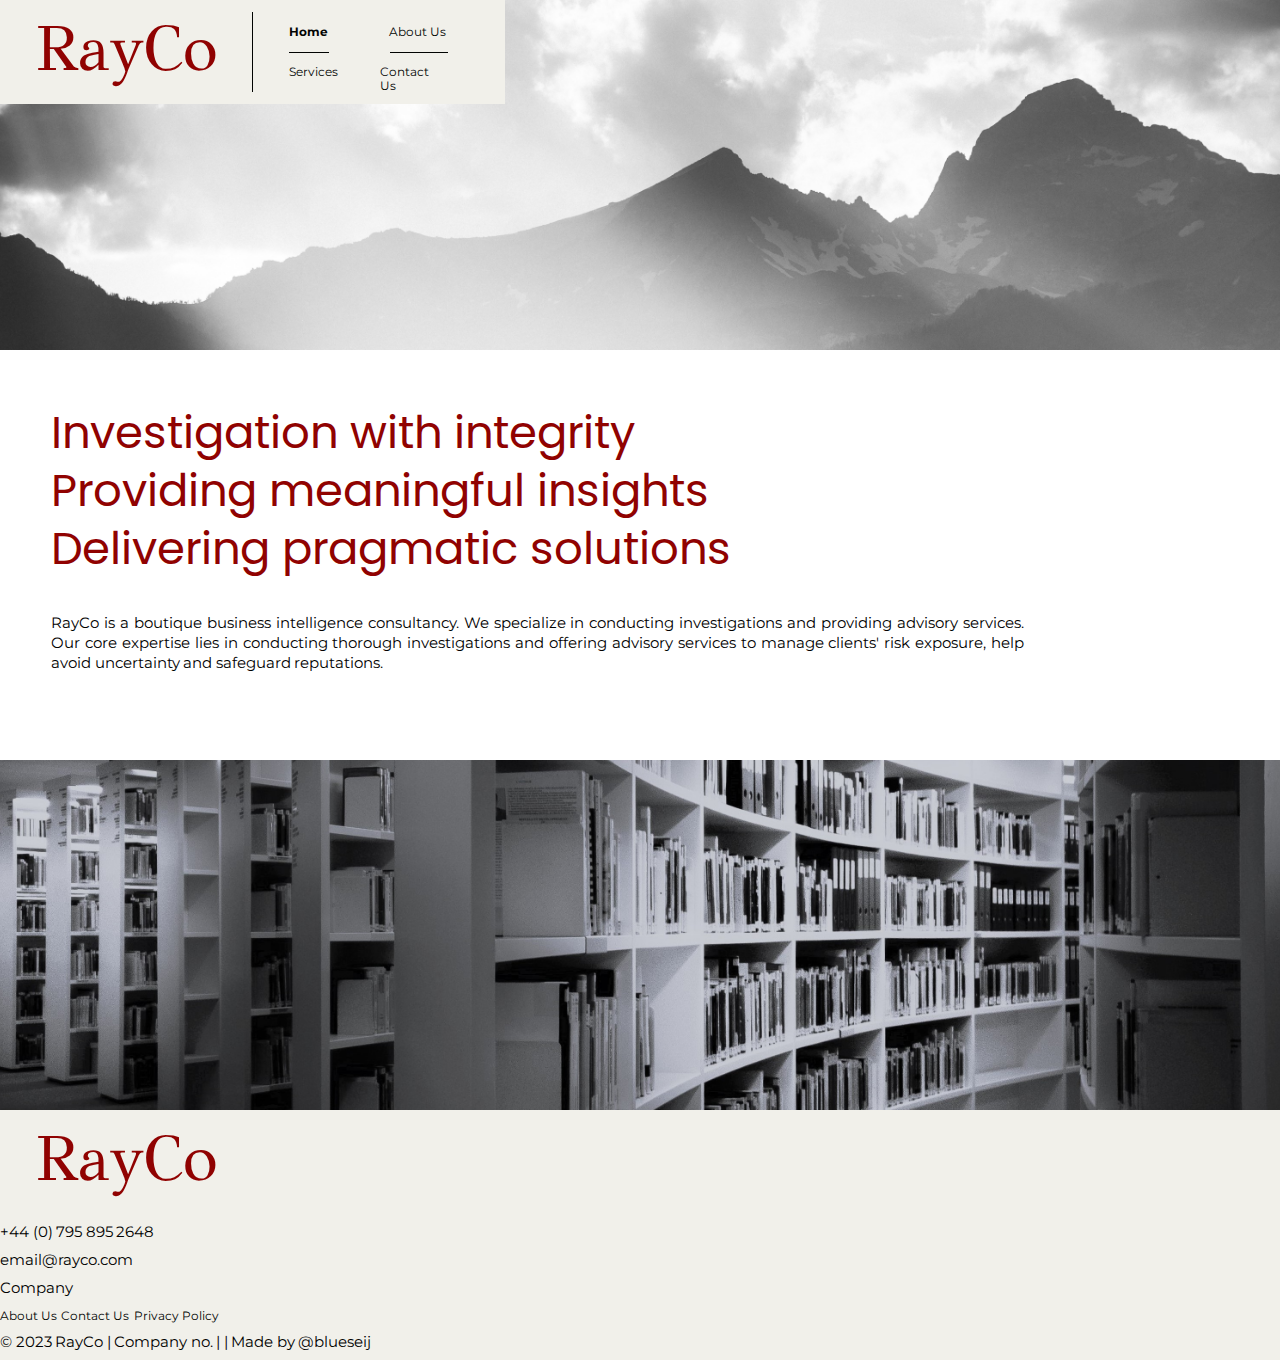
==== index.html @ 9a7dda65 "Add files via upload" ====
<!DOCTYPE html>
<html lang="en">
	<head>
	    	<meta charset="utf-8">
	    	<meta name="viewport" content="width=device-width, initial-scale=1">
	    	<meta name="description" content="">
	    	<meta name="theme-color" content="#F1F0EA">

			<title>RayCo</title>
			
			<!-- external CSS link -->
			<link rel="stylesheet" href="css/normalize.css">
			<link rel="stylesheet" href="css/style.css">

			<link rel="preconnect" href="https://fonts.googleapis.com">
			<link rel="preconnect" href="https://fonts.gstatic.com" crossorigin>
			<link href="https://fonts.googleapis.com/css2?family=GFS+Didot&family=Montserrat:wght@400;600&family=Poppins:wght@400;500;600;700&display=swap" rel="stylesheet">
			<script type="text/javascript">
				function toggleMenu() {
	  				var menu = document.getElementById("menu");
	  				menu.classList.toggle("show-menu");
	  				var navBar = document.getElementById("navBar")
	  				navBar.classList.toggle("show-navBar")
	  				var lineLength = document.getElementById("lineLength")
	  				lineLength.classList.toggle("increaseLength")
				}
			</script>
	</head>

	<body>
		<div class="container">
		<!-- START HERE --> 
			<div id="navBar" class="navigation">
				<h1>RayCo</h1>
				<button onclick="toggleMenu()">
					<div id="lineLength" class="l"></div>
				</button>
				<div id="menu" class="hide-menu">
					<div class="menu-row">
						<a href="./index.html" class="home selected">Home</a>
						<a href="./about.html" class="about">About Us</a>
					</div>
					<div class="menu-row">
						<div class="hll"></div>
						<div class="hlr"></div>
					</div>
					<div class="menu-row">
						<a href="./services.html" class="services">Services</a>
						<a href="./contact.html" class="contact">Contact Us</a>
					</div>
				</div>
			</div>

			<img src="images/sunrays-mountains.jpg">

			<div class="text-box-home">
				<div class="headlines">
					<h2>Investigation with integrity</h2>
					<h2>Providing meaningful insights</h2>
					<h2>Delivering pragmatic solutions</h2>
				</div>
				<div class="text-in-box-home">
					<p>RayCo is a boutique business intelligence consultancy. We specialize in conducting investigations and providing advisory services. Our core expertise lies in conducting thorough investigations and offering  advisory services to manage clients' risk exposure, help  avoid uncertainty and safeguard reputations.<br></p>
					<p>&nbsp;&nbsp;<br></p>
				</div>
			</div>
			
			<img src="images/library.jpg">

		<!-- END HERE --> 
		</div><!-- #container --> 

		<div class="footer">
			<div class="footer-content">
				<div class="logo-contact">
					<h1 class="f-logo">RayCo</h1>
					<p class="f-l-contact">+44 (0) 795 895 2648</p>
					<p class="f-l-contact">email@rayco.com</p>
				</div>
				<div class="company">
					<p class="footer-title">Company</p>
					<a href="./about.html" class="f-about">About Us</a>
					<a href="./contact.html" class="f-contact">Contact Us</a>
					<a href="./privacy.html" class="f-privacy">Privacy Policy</a>
				</div>
			</div>
			<div class="website-copyright">
				<p class="wc-center">© 2023 RayCo | Company no.  |  | Made by @blueseij</p>
			</div>
		</div>

	</body>
</html>



<!--
font-family: 'GFS Didot', serif;
font-family: 'Montserrat', sans-serif;
font-family: 'Poppins', sans-serif; 
-->
---- css/style.css ----
body {
	background-color: #F1F0EA;
	background-position: center;
	background-attachment: fixed;
	-webkit-background-size: cover; 
	-moz-background-size: cover;
	-o-background-size: cover;
	background-size: cover;
	max-width: 100%;
	margin-top: 0px;
}

#container {
	position: relative;
	max-width: 1800px;
	margin: auto;
	top: 0px;
}

#menu {
	position: absolute;
	top: 0px;
}

#navBar {
	position: fixed;
	top: 0px;
}

#lineLength {}

h1 {
	font-family: 'GFS Didot', serif;
	font-size: 64px;
	font-weight: normal;
	width: 182px;
	height: 80px;
	position: relative;
	margin: 12px 36px 12px 36px;
	color: #900201;
	display: inline-block;
}

h2 {
	font-family: 'Poppins', sans-serif;
	font-size: 45px;
	font-weight: normal;
	margin-top: 6px;
	margin-bottom: 6px;
	color: #900201
}

p {
	font-family: "Montserrat", sans-serif;
	font-size: 15px;
	font-weight: normal;
	line-height: 20px;
	hyphens: auto;
	hyphenate-limit-chars: 9; 
	text-align: justify; 
	word-spacing: -0.5px;
	margin: 8px 0px 8px 0px;
}

a {
	font-family: "Montserrat", sans-serif;
	color: #020402;
	font-size: 12px;
	text-decoration: none;
}

img {
	min-height: 350px;
	max-height: 500px;
	max-width: 100%;
	object-fit: cover;
	display: block;
	margin: auto;
}

button {
	text-decoration: none;
	color: none;
	color: #000;
	background-color: rgba(1, 1, 1, 0);
	border: none;
	padding: 0px;
}

/*
*div classes
*/

.navigation {
	background-color: #F1F0EA;
	width: 505px;
	height: 104px;
	position: fixed;
	top: 0px;
}

.l {
	background-color: #020402;
	width: 1px;
	height: 80px;
	margin: 12px 0px 12px 0px;
	position: absolute;
	top: 0px;
	left: 252px;
}

.home {
	color: #020402;
	width: 38px;
	height: 15px;
	margin-top: 25px;
	position: absolute;
	left: 289px;
}

.hll {
	background-color: #020402;
	height: 0.5px;
	width: 40px;
	top: 52px;
	position: absolute;
	left: 289px;
}

.services {
	color: #020402;
	width: 50px;
	height: 15px;
	margin-top: 65px;
	position: absolute;
	left: 289px;
}

.about {
	color: #020402;
	width: 59px;
	height: 15px;
	margin-top: 25px;
	position: absolute;
	left: 389px;
}

.hlr {
	background-color: #020402;
	height: 0.5px;
	width: 58px;
	top: 52px;
	position: absolute;
	left: 390px;
}

.contact {
	color: #020402;
	width: 67px;
	height: 15px;
	margin-top: 65px;
	position: absolute;
	left: 380px;
}

.selected {
	font-weight: bold;
}

.selected.contact {
	width: 69px;
	left: 378px;
}

.headlines {
	padding-top: 4%;
	margin-bottom: 3%;
	padding-left: 4%;
	padding-right: 4%;
}

.text-box-home {
	background-color: #ffffff;
	min-height: 400px;
	max-width: 100%;
}

.text-in-box-home {
	padding-left: 4%;
	padding-bottom: 4%;
	padding-right: 20%;
}

.headlines-about {
	padding-top: 4%;
	margin-bottom: 3%;
	padding-left: 6%;
	padding-right: 4%;
}

.text-box-about {
	background-color: #ffffff;
	min-height: 400px;
	max-width: 76%;
	float: right;
	margin-top: 12.5%;
	margin-bottom: 20%;
}

.text-in-box-about {
	width: 40%;
	padding-left: 6%;
	padding-bottom: 5%;
	padding-right: 0%;
	display: inline-grid;
}

.background {
	max-width: 100%;
	max-height: 100vh;
	overflow: hidden;
	position: fixed;
	z-index: -1;
}

.background-image {
	max-height: 100%;
	min-height: 100vh;
	max-width: 200%;
	width: 100%;
}


/*
* 1200px
*/

@media (max-width: 1200px) {

	.text-box-about {
		background-color: #ffffff;
		min-height: 400px;
		max-width: 76%;
		float: right;
		margin-top: 150px;
		margin-bottom: 20%;		
		padding-bottom: 5%;
	}

	.text-in-box-about {
		width: 70%;
		padding-left: 7%;
		padding-right: 7%;
		padding-bottom: 0px;
	}

	.background {
		max-width: 100%;
		max-height: 100vh;
		position: fixed;
		z-index: -1;
	}

	.background-image {
		min-height: 100vh;
		max-height: 100vh;
		width: auto;
		object-fit: cover;
		margin: 0px;
		float: left;
	}

}

/*
* 950px
*/

@media (max-width: 950px) {

	.text-in-box-home {
		padding-left: 4%;
		padding-bottom: 4%;
		padding-right: 13%;
	}

	.background {
		max-width: 100%;
		max-height: 100vh;
		position: fixed;
		z-index: -1;
	}

	.background-image {
		max-height: 100%;
		width: auto;
		min-width: 100%;
		object-fit: cover;
		margin: 0px;
		float: left;
	}

}


/*
* 670px
*/

@media (max-width: 670px) {

	#menu {
		position: relative;
		top: 0px;
	}

	.hide-menu {
		display: none;
	}
	
	.show-menu {
		width: 100%;
		height: 104px;
		position: relative;
		display: block;
		top: 0px;
		left: 0px;
	}

	.navigation {
		width: 100vw;
		height: 100px;
		position: fixed;
		top: 0px;
	}

	.show-navBar {
		height: 168px;
	}	

	h1 {
		font-size: 50px;
		width: 100%;
		height: 65px;
		margin: 12.5px 0px -10px 0px;
		text-align:center;
	}

	h2 {
		font-size: 40px;
	}

	a {
		color: #020402;
		font-size: 12px;
		text-decoration: none;
	}

	button {
		width: 100%;
		height: 10px;
		color: none;
	}

	.l {
		width: 90px;
		height: 1px;
		top: revert;
		left: revert;
		margin: auto;
		position: relative;
	}

	.increaseLength {
		width: 80%;
	}

	.menu-row {
		width: 100%;
		min-height: 1px;
		display: inline-flex;
		justify-content: space-between;
	}

	.home {
		display: inline-flex;
		left: 0px;
		width: 32px;
		height: 15px;
		position: relative;
		margin-top: 7px;
		margin-left: 11%;
	}

	.about {
		display: inline-flex;
		left: 0px;
		top: 0px;
		width: 59px;
		height: 15px;
		position: relative;
		float: right;
		margin-top: 7px;
		margin-right: 11%;
		justify-content: space-around;
	}

	.hll {
		display: inline-flex;
		left: 0px;
		top: 0px;
		height: 0.5px;
		width: 70px;
		position: relative;
		margin: 0px;
		margin-top: 11px;
		margin-left: 10%;
	}

	.hlr {
		display: inline-flex;
		left: 0px;
		top: 0px;
		padding: 0px;
		height: 0.5px;
		width: 70px;
		position: relative;
		float: right;
		margin: 0px;
		margin-top: 11px;
		margin-right: 10%;
	}

	.services {
		display: inline-flex;
		left: 0px;
		width: 53px;
		height: 15px;
		position: relative;
		margin-top: 11px;
		margin-left: 11%;
	}

	.contact {
		display: inline-grid;
		left: 0px;
		top: 0px;
		width: 68px;
		height: 15px;
		position: relative;
		float: right;
		margin-top: 11px;
		margin-right: 11%;
	}

	.selected {
		font-weight: bold;
	}

	.selected.contact {
		width: 69px;
		left: 0px;
	}

	.text-in-box-home {
		padding-left: 4%;
		padding-bottom: 4%;
		padding-right: 7%;
	}

	.text-box-about {
		background-color: #ffffff;
		min-height: 400px;
		max-width: 100%;
		margin-top: 450px;
		margin-bottom: 20%;
	}

	.text-in-box-about {
		width: 86%;
		padding-left: 7%;
		padding-bottom: 0px;
		padding-right: 7%;
	}

	.background {
		max-width: 100%;
		max-height: 100vh;
		position: fixed;
		z-index: -1;
	}

	.background-image {
		min-height: 500px;
		max-height: 600px;
		object-fit: cover;
		margin: 0px;
		float: left;
	}

}

/*
* 490px*/

@media (max-width: 670px) and (max-height: 400px) {

	.text-box-about {
		background-color: #ffffff;
		min-height: 400px;
		max-width: 100%;
		margin-top: 250px;
		margin-bottom: 20%;
	}

	.text-in-box-about {
		width: 86%;
		padding-left: 7%;
		padding-bottom: 0px;
		padding-right: 7%;
	}

	.background {
		max-width: 100%;
		max-height: 100vh;
		position: fixed;
		z-index: -1;
	}

	.background-image {
		min-height: 500px;
		max-height: 600px;
		object-fit: cover;
		margin: 0px;
		float: left;
	}

}
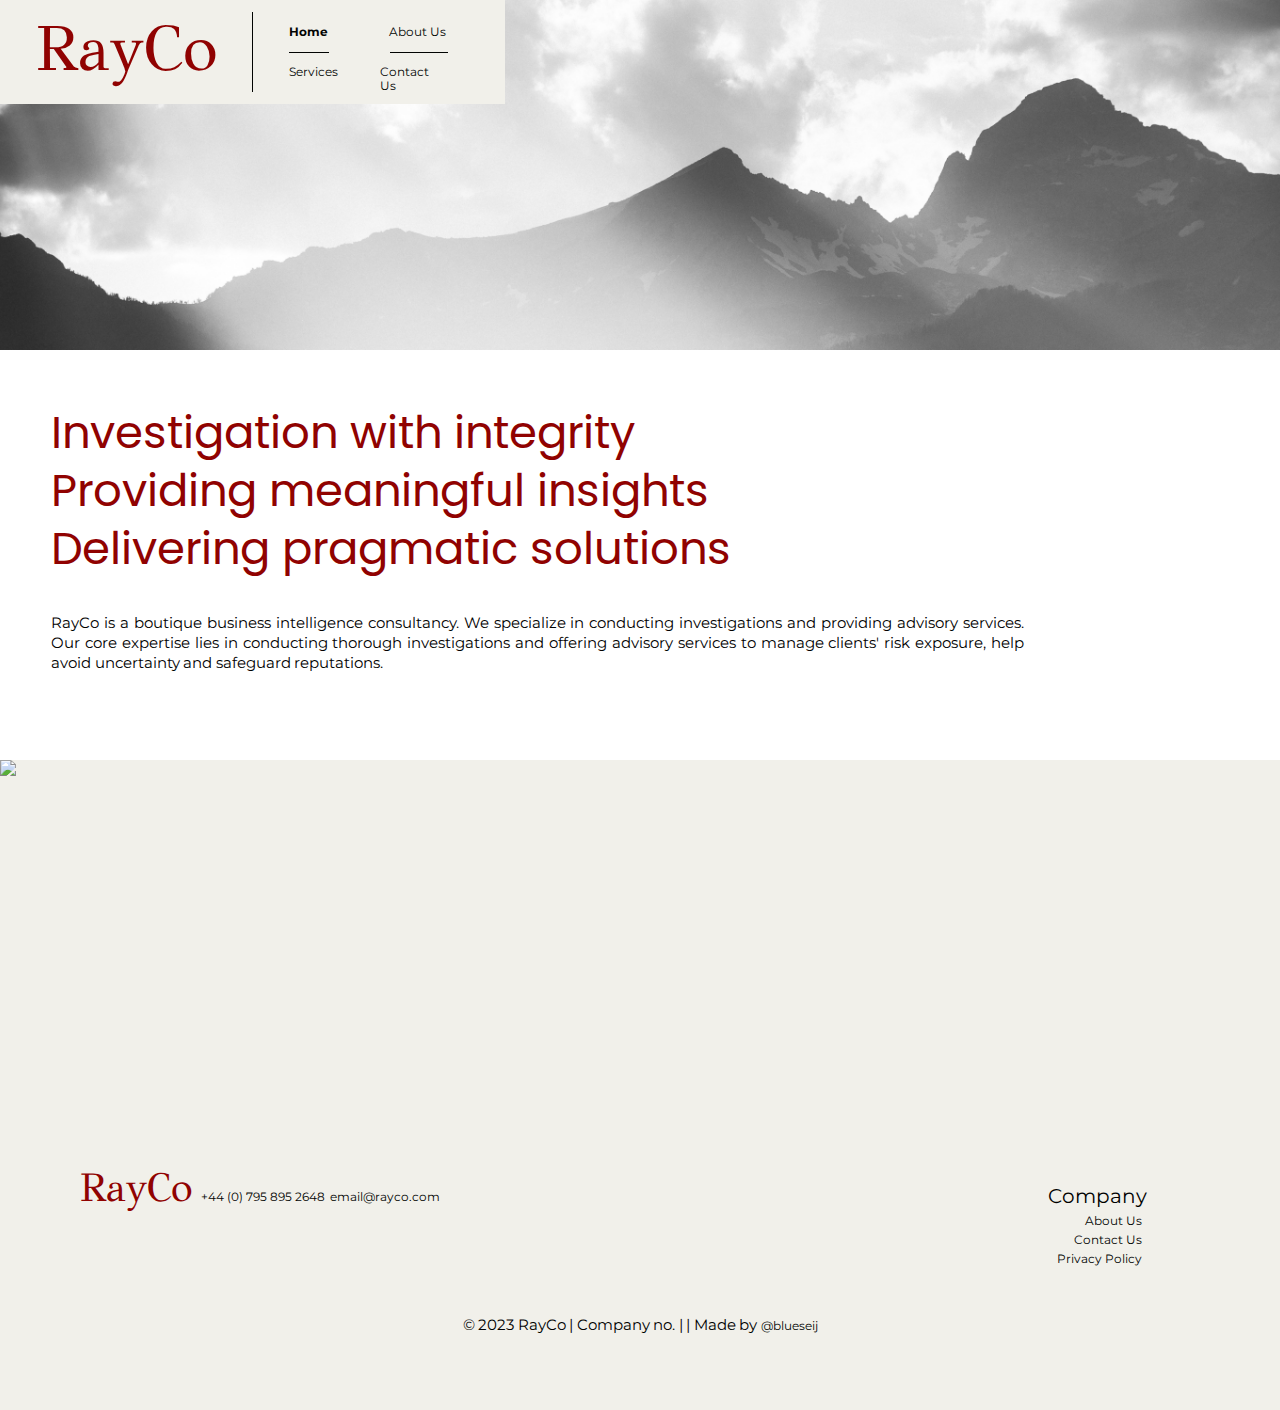
==== commit 05c4226b: "Add files via upload" ====
--- a/index.html
+++ b/index.html
@@ -65,7 +65,7 @@
 				</div>
 			</div>
 			
-			<img src="images/library.jpg">
+			<img src="images/files.jpg">
 
 		<!-- END HERE --> 
 		</div><!-- #container --> 
@@ -74,8 +74,8 @@
 			<div class="footer-content">
 				<div class="logo-contact">
 					<h1 class="f-logo">RayCo</h1>
-					<p class="f-l-contact">+44 (0) 795 895 2648</p>
-					<p class="f-l-contact">email@rayco.com</p>
+					<a class="f-l-contact normalize-a" href="tel:+447958952648">+44 (0) 795 895 2648</a>
+					<a class="f-l-contact" href="mailto:email@rayco.com?subject=Getting in Contact Through Your Website&body=">email@rayco.com</a>
 				</div>
 				<div class="company">
 					<p class="footer-title">Company</p>
@@ -85,7 +85,9 @@
 				</div>
 			</div>
 			<div class="website-copyright">
-				<p class="wc-center">© 2023 RayCo | Company no.  |  | Made by @blueseij</p>
+				<p class="wc-center">© 2023 RayCo | Company no.  |  | Made by 
+					<a href="https://www.instagram.com/blueseiji/" class="normalize-a">@blueseij</a>
+				</p>
 			</div>
 		</div>
 
--- a/css/style.css
+++ b/css/style.css
@@ -10,13 +10,8 @@
 	background-size: cover;
 	max-width: 100%;
 	margin-top: 0px;
-}
-
-#container {
-	position: relative;
-	max-width: 1800px;
-	margin: auto;
-	top: 0px;
+	display: flex;
+	flex-direction: column;
 }
 
 #menu {
@@ -27,6 +22,7 @@
 #navBar {
 	position: fixed;
 	top: 0px;
+	z-index: 1;
 }
 
 #lineLength {}
@@ -93,6 +89,22 @@
 *div classes
 */
 
+.display-none {
+	display: none;
+}
+
+.container {
+	position: relative;
+	max-width: 1800px;
+	margin: auto;
+	top: 0px;
+	flex: 1 0 auto;
+}
+
+.vh-margin-bottom {
+	margin-bottom: 30vh;
+}
+
 .navigation {
 	background-color: #F1F0EA;
 	width: 505px;
@@ -184,7 +196,13 @@
 .text-box-home {
 	background-color: #ffffff;
 	min-height: 400px;
-	max-width: 100%;
+	max-width: 1800px;
+	margin: auto;
+}
+
+.text-box-inside {
+	max-width: 1800px;
+	margin: auto;
 }
 
 .text-in-box-home {
@@ -206,7 +224,6 @@
 	max-width: 76%;
 	float: right;
 	margin-top: 12.5%;
-	margin-bottom: 20%;
 }
 
 .text-in-box-about {
@@ -217,6 +234,101 @@
 	display: inline-grid;
 }
 
+.bottom-image {
+	width: 100%;
+	height: 200px;
+	margin-bottom: -10px;
+}
+
+.contact-us-box {
+	background-color: #ffffff;
+	width: 80%;
+	margin: auto;
+	margin-top: 12.5%;
+}
+
+.contact-form {
+	width: 90%;
+	margin: auto;
+	padding-top: 20px;
+	padding-bottom: 60px;
+}
+
+.footer {
+	background-color: #F1F0EA;
+	width: 100%;
+	height: 300px;
+}
+
+.footer-content {
+	max-width: 1800px;
+	margin: auto;
+	padding-top: 40px;
+	padding-left: 50px;
+	padding-right: 50px;
+	display: flex;
+	justify-content: space-between;
+}
+
+.logo-contact {
+	margin-left: 30px;
+	margin-top: 15px;
+}
+
+.f-logo {
+	font-size: 40px;
+	width: 117px;
+	height: 50px;
+	margin: 0px;
+}
+
+.company {
+	margin-top: 28px;
+	float: right;
+	margin-right: 7%;
+	text-align: right;
+}
+
+.footer-title {
+	font-size: 20px;
+	display: block;
+	margin-right: 0px;
+	text-align: right;
+}
+
+.f-about {
+	font-size: 12px;
+	display: block;
+	margin-top: 5px;
+	margin-right: 5px;
+}
+
+.f-contact {
+	font-size: 12px;
+	display: block;
+	margin-top: 5px;
+	margin-right: 5px;
+}
+
+.f-privacy {
+	font-size: 12px;
+	display: block;
+	margin-top: 5px;
+	margin-right: 5px;
+}
+
+.website-copyright {
+	max-width: 1200px;
+	margin: auto;
+}
+
+.wc-center {
+	text-align: center;
+	margin-top: 50px;
+	margin-left: 20px;
+	margin-right: 20px;
+}
+
 .background {
 	max-width: 100%;
 	max-height: 100vh;
@@ -244,13 +356,12 @@
 		min-height: 400px;
 		max-width: 76%;
 		float: right;
-		margin-top: 150px;
-		margin-bottom: 20%;		
+		margin-top: 150px;		
 		padding-bottom: 5%;
 	}
 
 	.text-in-box-about {
-		width: 70%;
+		width: 80%;
 		padding-left: 7%;
 		padding-right: 7%;
 		padding-bottom: 0px;
@@ -311,9 +422,17 @@
 
 @media (max-width: 670px) {
 
+	.container {
+		margin-bottom: 0px;
+	}
+
 	#menu {
 		position: relative;
 		top: 0px;
+	}
+
+	.display-show {
+		display: revert;
 	}
 
 	.hide-menu {
@@ -475,7 +594,7 @@
 		min-height: 400px;
 		max-width: 100%;
 		margin-top: 450px;
-		margin-bottom: 20%;
+		margin-bottom: 0px;
 	}
 
 	.text-in-box-about {
@@ -483,6 +602,73 @@
 		padding-left: 7%;
 		padding-bottom: 0px;
 		padding-right: 7%;
+	}
+
+	.footer {
+		background-color: #F1F0EA;
+		width: 100%;
+		height: 450px;
+	}
+
+	.footer-content {
+		max-width: 1800px;
+		height: 250px;
+		margin: auto;
+		padding-top: 60px;
+		display: block;
+	}
+
+	.logo-contact {
+		width: 80%;
+		margin: auto;
+		text-align: center;
+	}
+
+	.f-l-contact {
+		text-align: center;
+	}
+
+	.f-logo {
+		font-size: 40px;
+		width: 117px;
+		height: 50px;
+		margin: 0px;
+	}
+
+	.company {
+		position: relative;
+		display: block;
+		width: 100%;
+		margin-top: 28px;
+		margin-right: 0px;
+		text-align: center;
+	}
+
+	.footer-title {
+		display: block;
+		margin-right: 0px;
+		text-align: center;
+	}
+
+	.f-contact {
+		display: block;
+		margin-top: 5px;
+	}
+
+	.f-about {
+		display: block;
+		margin-top: 5px;
+	}
+
+	.f-privacy {
+		display: block;
+		margin-top: 5px;
+	}
+
+	.website-copyright {
+		position: relative;
+		max-width: 1200px;
+		margin: auto;
 	}
 
 	.background {
@@ -512,7 +698,6 @@
 		min-height: 400px;
 		max-width: 100%;
 		margin-top: 250px;
-		margin-bottom: 20%;
 	}
 
 	.text-in-box-about {
@@ -537,4 +722,4 @@
 		float: left;
 	}
 
-}+}
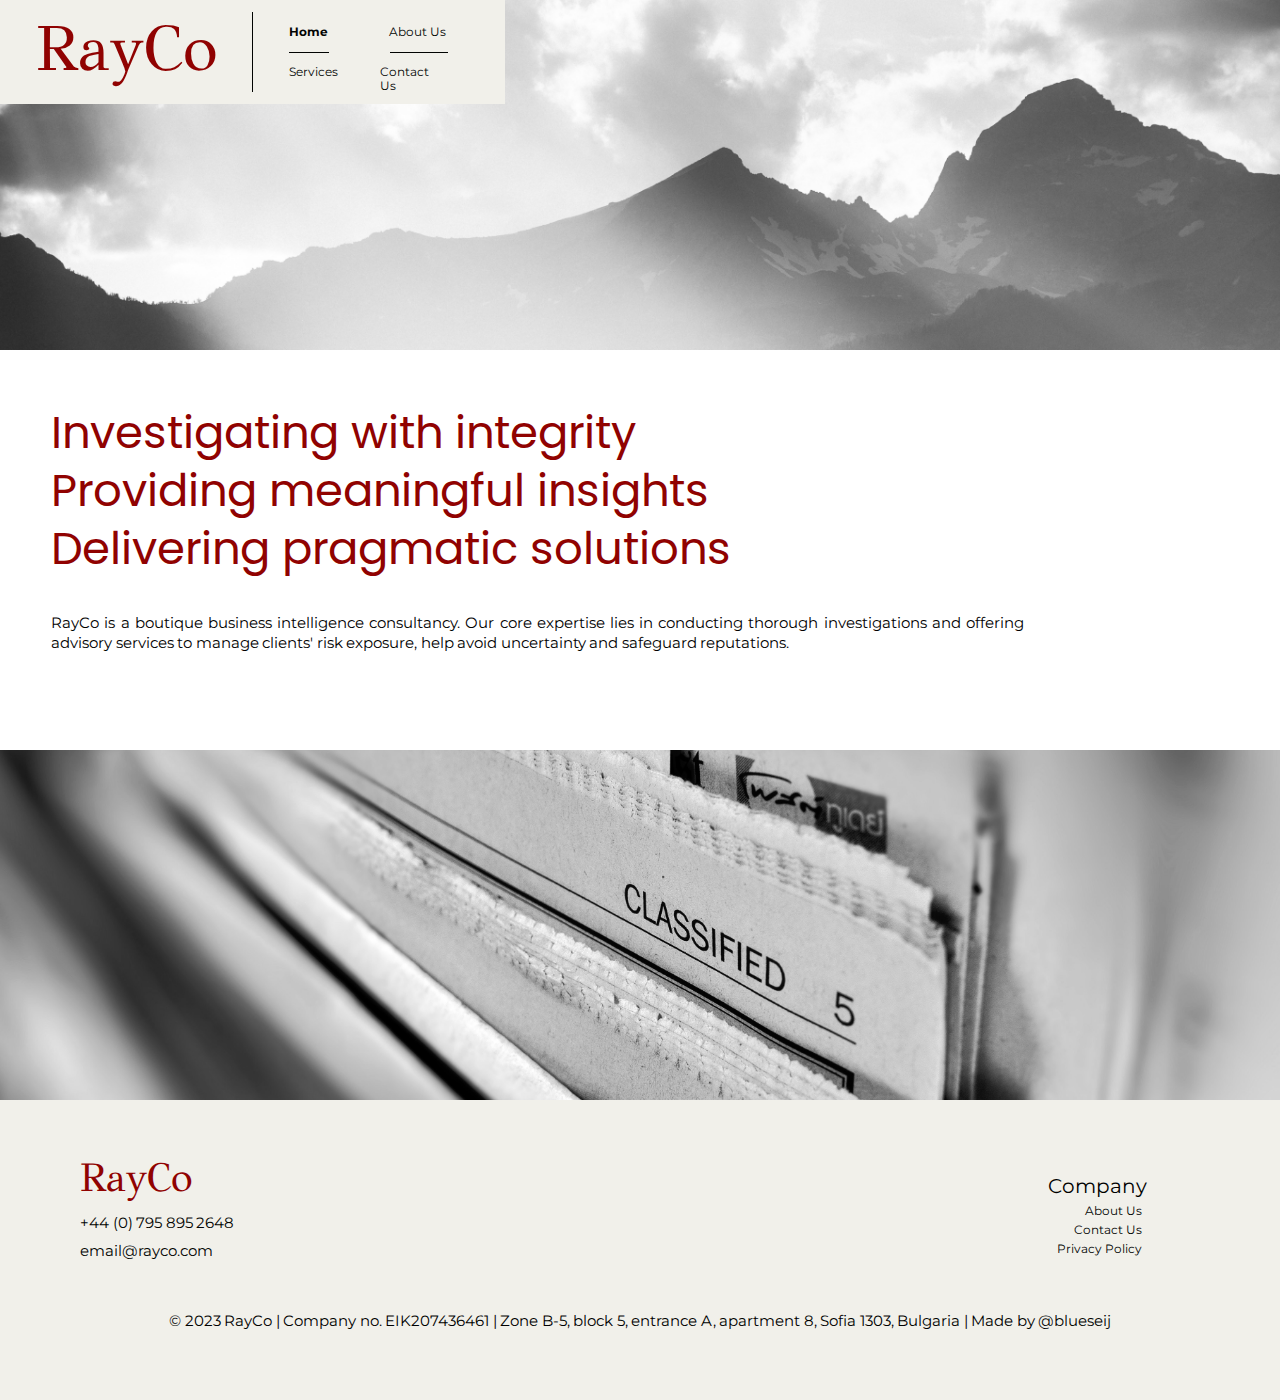
==== commit 96b403e7: "Add files via upload" ====
--- a/index.html
+++ b/index.html
@@ -23,6 +23,8 @@
 	  				navBar.classList.toggle("show-navBar")
 	  				var lineLength = document.getElementById("lineLength")
 	  				lineLength.classList.toggle("increaseLength")
+	  				var lineLengthBelow = document.getElementById("lineLengthBelow")
+	  				lineLengthBelow.classList.toggle("show-line")
 				}
 			</script>
 	</head>
@@ -34,6 +36,7 @@
 				<h1>RayCo</h1>
 				<button onclick="toggleMenu()">
 					<div id="lineLength" class="l"></div>
+					<div id="lineLengthBelow" class="l below"></div>
 				</button>
 				<div id="menu" class="hide-menu">
 					<div class="menu-row">
@@ -55,12 +58,12 @@
 
 			<div class="text-box-home">
 				<div class="headlines">
-					<h2>Investigation with integrity</h2>
+					<h2>Investigating with integrity</h2>
 					<h2>Providing meaningful insights</h2>
 					<h2>Delivering pragmatic solutions</h2>
 				</div>
 				<div class="text-in-box-home">
-					<p>RayCo is a boutique business intelligence consultancy. We specialize in conducting investigations and providing advisory services. Our core expertise lies in conducting thorough investigations and offering  advisory services to manage clients' risk exposure, help  avoid uncertainty and safeguard reputations.<br></p>
+					<p>RayCo is a boutique business intelligence consultancy.  Our core expertise lies in conducting thorough investigations and offering advisory services to manage clients' risk exposure, help avoid uncertainty and safeguard reputations.<br></p>
 					<p>&nbsp;&nbsp;<br></p>
 				</div>
 			</div>
@@ -85,7 +88,7 @@
 				</div>
 			</div>
 			<div class="website-copyright">
-				<p class="wc-center">© 2023 RayCo | Company no.  |  | Made by 
+				<p class="wc-center">© 2023 RayCo | Company no. EIK207436461 | Zone B-5, block 5, entrance A, apartment 8, Sofia 1303, Bulgaria | Made by 
 					<a href="https://www.instagram.com/blueseiji/" class="normalize-a">@blueseij</a>
 				</p>
 			</div>
--- a/css/style.css
+++ b/css/style.css
@@ -85,6 +85,18 @@
 	padding: 0px;
 }
 
+.normalize-a {
+	font-family: "Montserrat", sans-serif;
+	font-size: 15px;
+	font-weight: normal;
+	line-height: 20px;
+	hyphens: auto;
+	hyphenate-limit-chars: 9; 
+	text-align: justify; 
+	word-spacing: -0.5px;
+	margin: 8px 0px 8px 0px;
+}
+
 /*
 *div classes
 */
@@ -242,16 +254,66 @@
 
 .contact-us-box {
 	background-color: #ffffff;
-	width: 80%;
+	max-width: 1000px;
+	min-height: 500px;
 	margin: auto;
 	margin-top: 12.5%;
 }
 
-.contact-form {
+.form-display {
+	display: inline-flex;
+	justify-content: space-between;
+	padding-top: 20px;
+	padding-bottom: 60px;
 	width: 90%;
 	margin: auto;
-	padding-top: 20px;
-	padding-bottom: 60px;
+}
+
+.div-background {
+	background-color: #F1F0EA;
+	max-width: 100%;
+}
+
+.input-box {
+	font-family: "Montserrat", sans-serif;
+	font-size: 15px;
+	font-weight: normal;
+	border-style: solid;
+	border-radius: 0px;
+	border: 0px;
+	background-color: #F1F0EA;
+	outline: none;
+	resize: none;
+}
+
+.input-box[type="text" i] {
+	font-family: "Montserrat", sans-serif;
+	font-size: 15px;
+	font-weight: normal;
+	line-height: 17px;
+	hyphens: auto;
+	hyphenate-limit-chars: 9; 
+	text-align: justify; 
+	word-spacing: -0.5px;
+}
+
+.data-field {
+	height: 30px;
+	width: 250px;
+}
+
+.message-field {
+	width: 90%;
+	height: 400px;
+}
+
+.send-button {
+	text-decoration: none;
+	color: #ffffff;
+	font-family: "Montserrat", sans-serif;
+	background-color: #900201;
+	border: none;
+	padding: 10px 13px 10px 13px;
 }
 
 .footer {
@@ -282,6 +344,16 @@
 	margin: 0px;
 }
 
+.f-l-contact {
+	font-family: "Montserrat", sans-serif;
+	font-size: 15px;
+	font-weight: normal;
+	line-height: 20px;
+	hyphens: auto; 
+	word-spacing: -0.5px;
+	display: block;
+}
+
 .company {
 	margin-top: 28px;
 	float: right;
@@ -722,4 +794,4 @@
 		float: left;
 	}
 
-}
+}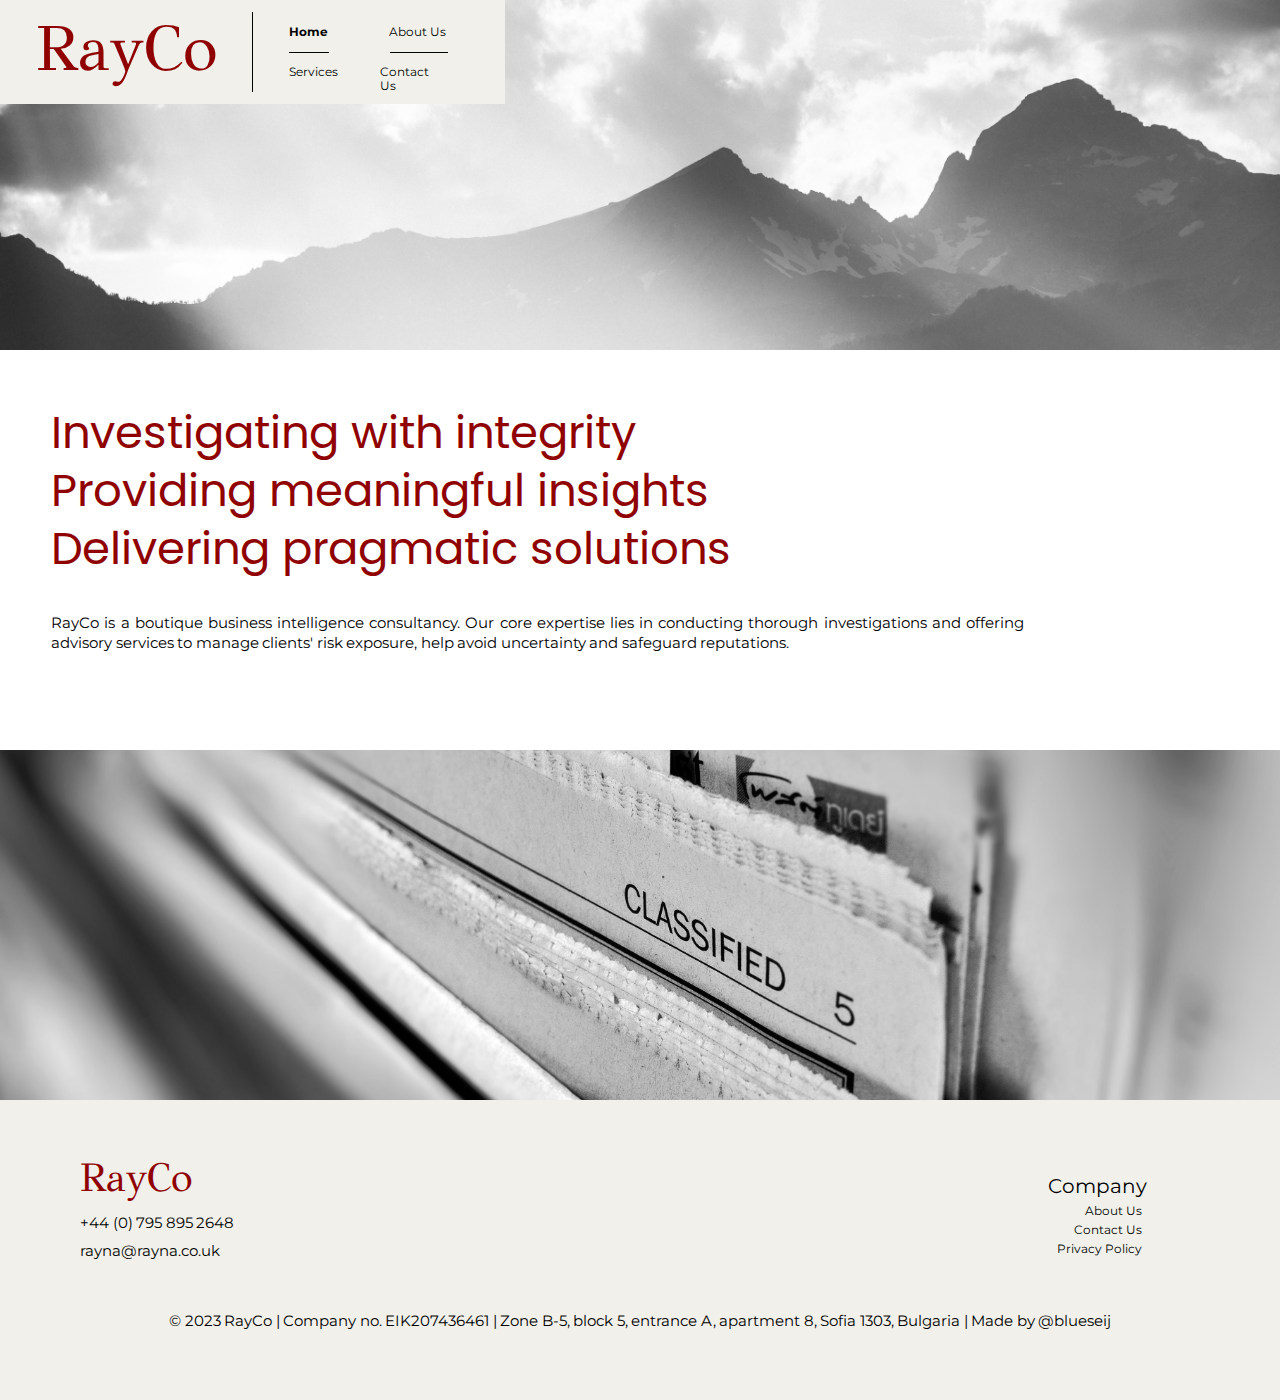
==== commit e40d3a79: "Add files via upload" ====
--- a/index.html
+++ b/index.html
@@ -25,6 +25,8 @@
 	  				lineLength.classList.toggle("increaseLength")
 	  				var lineLengthBelow = document.getElementById("lineLengthBelow")
 	  				lineLengthBelow.classList.toggle("show-line")
+	  				var lineLengthBelow2 = document.getElementById("lineLengthBelow2")
+	  				lineLengthBelow2.classList.toggle("show-line")
 				}
 			</script>
 	</head>
@@ -37,6 +39,7 @@
 				<button onclick="toggleMenu()">
 					<div id="lineLength" class="l"></div>
 					<div id="lineLengthBelow" class="l below"></div>
+					<div id="lineLengthBelow2" class="l below2"></div>
 				</button>
 				<div id="menu" class="hide-menu">
 					<div class="menu-row">
@@ -78,7 +81,7 @@
 				<div class="logo-contact">
 					<h1 class="f-logo">RayCo</h1>
 					<a class="f-l-contact normalize-a" href="tel:+447958952648">+44 (0) 795 895 2648</a>
-					<a class="f-l-contact" href="mailto:email@rayco.com?subject=Getting in Contact Through Your Website&body=">email@rayco.com</a>
+					<a class="f-l-contact" href="mailto:rayna@rayna.co.uk?subject=Getting in Contact Through Your Website&body=">rayna@rayna.co.uk</a>
 				</div>
 				<div class="company">
 					<p class="footer-title">Company</p>
--- a/css/style.css
+++ b/css/style.css
@@ -564,6 +564,16 @@
 		position: relative;
 	}
 
+	.show-line {
+		display: none;
+	}
+
+	.below {
+		top: 5px;
+		height: 0.5px;
+		width: 70px;
+	}
+
 	.increaseLength {
 		width: 80%;
 	}
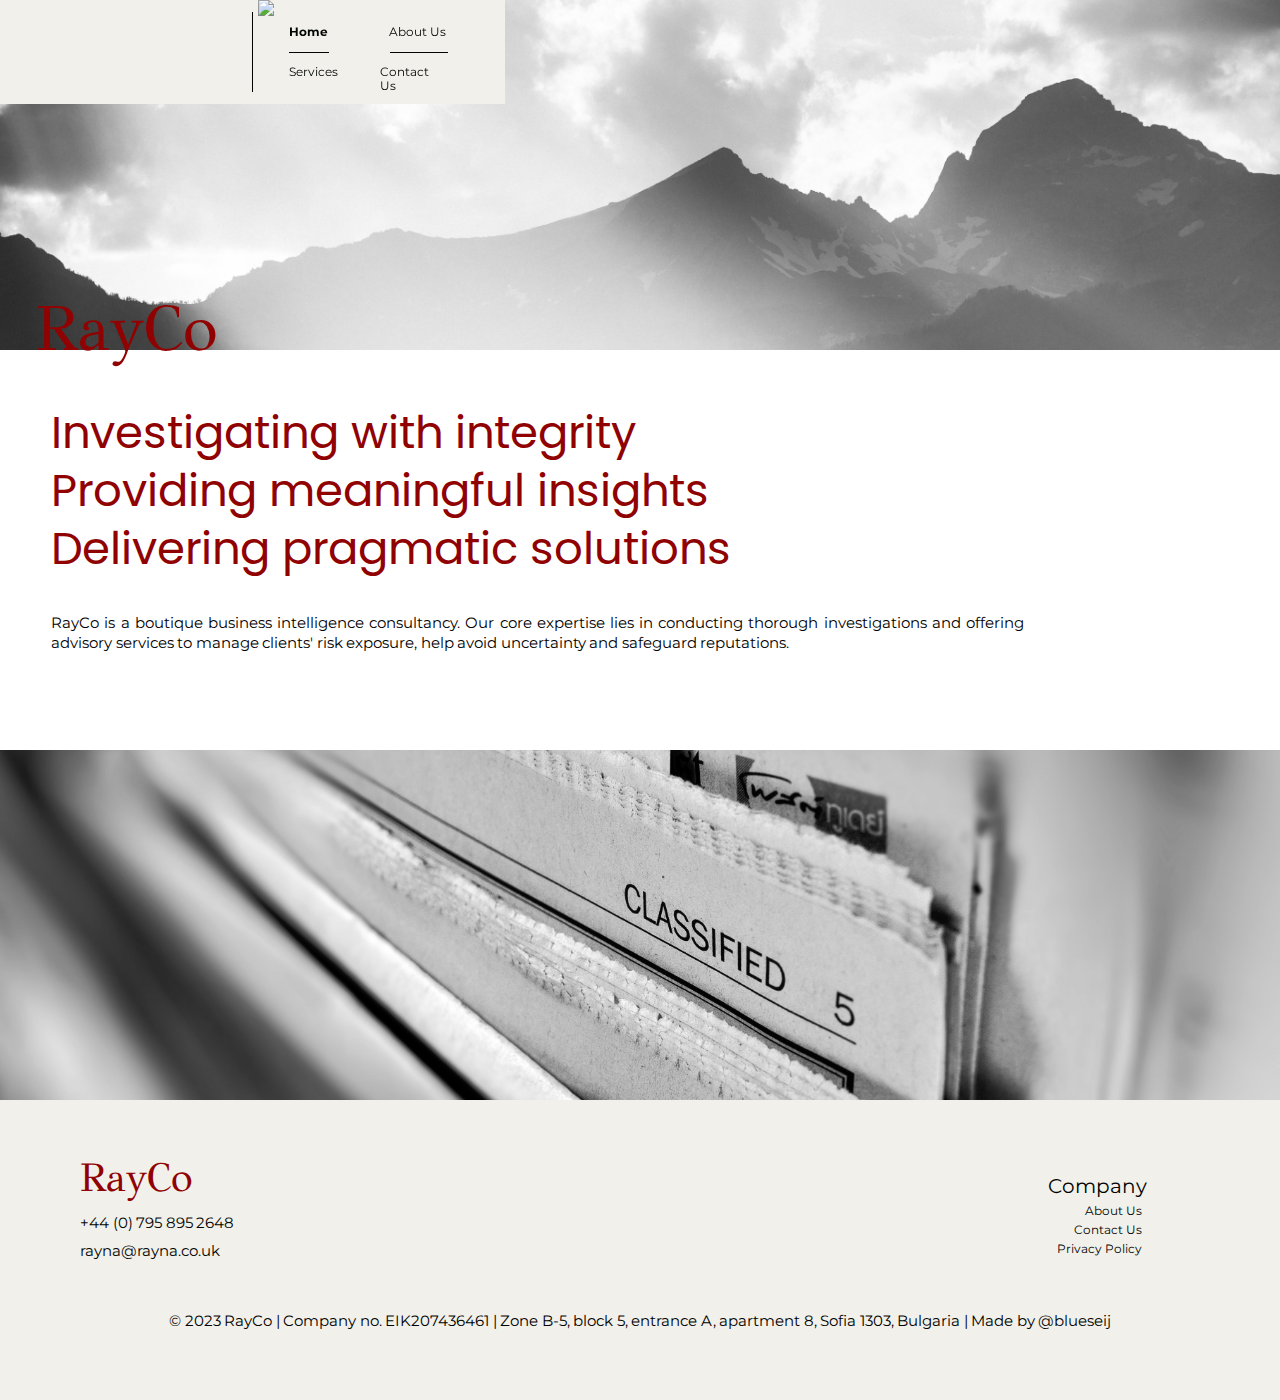
==== commit 16e093d8: "Add files via upload" ====
--- a/index.html
+++ b/index.html
@@ -22,11 +22,9 @@
 	  				var navBar = document.getElementById("navBar")
 	  				navBar.classList.toggle("show-navBar")
 	  				var lineLength = document.getElementById("lineLength")
-	  				lineLength.classList.toggle("increaseLength")
-	  				var lineLengthBelow = document.getElementById("lineLengthBelow")
-	  				lineLengthBelow.classList.toggle("show-line")
-	  				var lineLengthBelow2 = document.getElementById("lineLengthBelow2")
-	  				lineLengthBelow2.classList.toggle("show-line")
+	  				lineLength.classList.toggle("show-line")
+	  				var lineLength = document.getElementById("chevron")
+	  				lineLength.classList.toggle("show-chevron")
 				}
 			</script>
 	</head>
@@ -37,9 +35,8 @@
 			<div id="navBar" class="navigation">
 				<h1>RayCo</h1>
 				<button onclick="toggleMenu()">
-					<div id="lineLength" class="l"></div>
-					<div id="lineLengthBelow" class="l below"></div>
-					<div id="lineLengthBelow2" class="l below2"></div>
+					<img id="chevron" src="images/chevron.png">
+					<div id="lineLength" class="l show-line increaseLength"></div>
 				</button>
 				<div id="menu" class="hide-menu">
 					<div class="menu-row">
--- a/css/style.css
+++ b/css/style.css
@@ -8,7 +8,7 @@
 	-moz-background-size: cover;
 	-o-background-size: cover;
 	background-size: cover;
-	max-width: 100%;
+	width: 100%;
 	margin-top: 0px;
 	display: flex;
 	flex-direction: column;
@@ -107,14 +107,16 @@
 
 .container {
 	position: relative;
+	display: block;
 	max-width: 1800px;
 	margin: auto;
 	top: 0px;
+	overflow: hidden;
 	flex: 1 0 auto;
 }
 
 .vh-margin-bottom {
-	margin-bottom: 30vh;
+	margin-bottom: 40vh;
 }
 
 .navigation {
@@ -122,7 +124,7 @@
 	width: 505px;
 	height: 104px;
 	position: fixed;
-	top: 0px;
+	top: 0px; 
 }
 
 .l {
@@ -252,21 +254,37 @@
 	margin-bottom: -10px;
 }
 
+.full-width {
+	width: 100%;
+	display: block;
+}
+
 .contact-us-box {
 	background-color: #ffffff;
-	max-width: 1000px;
-	min-height: 500px;
-	margin: auto;
+	min-width: 100%;
+	position: relative;
+	display: flex;
+	float: right;
 	margin-top: 12.5%;
+	flex-wrap: wrap;
 }
 
 .form-display {
+	padding-top: 20px;
+	padding-bottom: 100px;
+	width: 100%;
+	margin-left: 5%;
+	margin-right: 5%;
+	position: relative;
 	display: inline-flex;
-	justify-content: space-between;
-	padding-top: 20px;
-	padding-bottom: 60px;
+	flex-wrap: wrap;
+}
+
+.text-in-box-contact {
 	width: 90%;
-	margin: auto;
+	margin-left: 5%;
+	margin-right: 5%;
+	display: block;
 }
 
 .div-background {
@@ -297,23 +315,41 @@
 	word-spacing: -0.5px;
 }
 
+.name-email {
+	height: 200px;
+	width: 270px;
+	display: flex;
+	flex-direction: column;
+	justify-content: space-evenly;
+}
+
 .data-field {
 	height: 30px;
 	width: 250px;
+	display: inline-block;
+}
+
+.message-box {
+	width: 70%;
+	height: 193.5px;
+	padding-top: 6.5px;
 }
 
 .message-field {
-	width: 90%;
-	height: 400px;
+	padding: 6px;
+	width: 100%;
+	height: 76%;
 }
 
 .send-button {
 	text-decoration: none;
 	color: #ffffff;
 	font-family: "Montserrat", sans-serif;
+	width: 116px;
+	height: 38px;
 	background-color: #900201;
 	border: none;
-	padding: 10px 13px 10px 13px;
+	padding: 0px;
 }
 
 .footer {
@@ -416,6 +452,15 @@
 	width: 100%;
 }
 
+.privacy-box {
+	width: 90%;
+	margin: 5%;
+	margin-top: 150px;
+}
+
+.privacy-headlines {
+	width: 100%;
+}
 
 /*
 * 1200px
@@ -439,6 +484,10 @@
 		padding-bottom: 0px;
 	}
 
+	.message-box {
+		width: 65%;
+	}
+
 	.background {
 		max-width: 100%;
 		max-height: 100vh;
@@ -476,6 +525,10 @@
 		z-index: -1;
 	}
 
+	.message-box {
+		width: 100%;
+	}
+
 	.background-image {
 		max-height: 100%;
 		width: auto;
@@ -556,7 +609,7 @@
 	}
 
 	.l {
-		width: 90px;
+		width: 85px;
 		height: 1px;
 		top: revert;
 		left: revert;
@@ -570,8 +623,12 @@
 
 	.below {
 		top: 5px;
-		height: 0.5px;
-		width: 70px;
+		width: 82.5px;
+	}
+
+	.below2 {
+		top: 9px;
+		width: 80px;
 	}
 
 	.increaseLength {
@@ -686,6 +743,37 @@
 		padding-right: 7%;
 	}
 
+	.contact-us-box {
+		margin-top: 450px;
+		margin-bottom: 0px;
+	}
+
+	.name-email {
+		margin-bottom: 10px;
+	}
+
+	.data-field {
+		height: 30px;
+		width: 250px;
+		display: inline-block;
+	}
+
+	.message-box {
+		width: 95%;
+		height: 193.5px;
+		padding-top: 6.5px;
+	}
+
+	.message-field {
+		padding: 6px;
+		width: 100%;
+		height: 76%;
+	}
+
+	.send-button {
+		margin-top: 20px;
+	}
+
 	.footer {
 		background-color: #F1F0EA;
 		width: 100%;
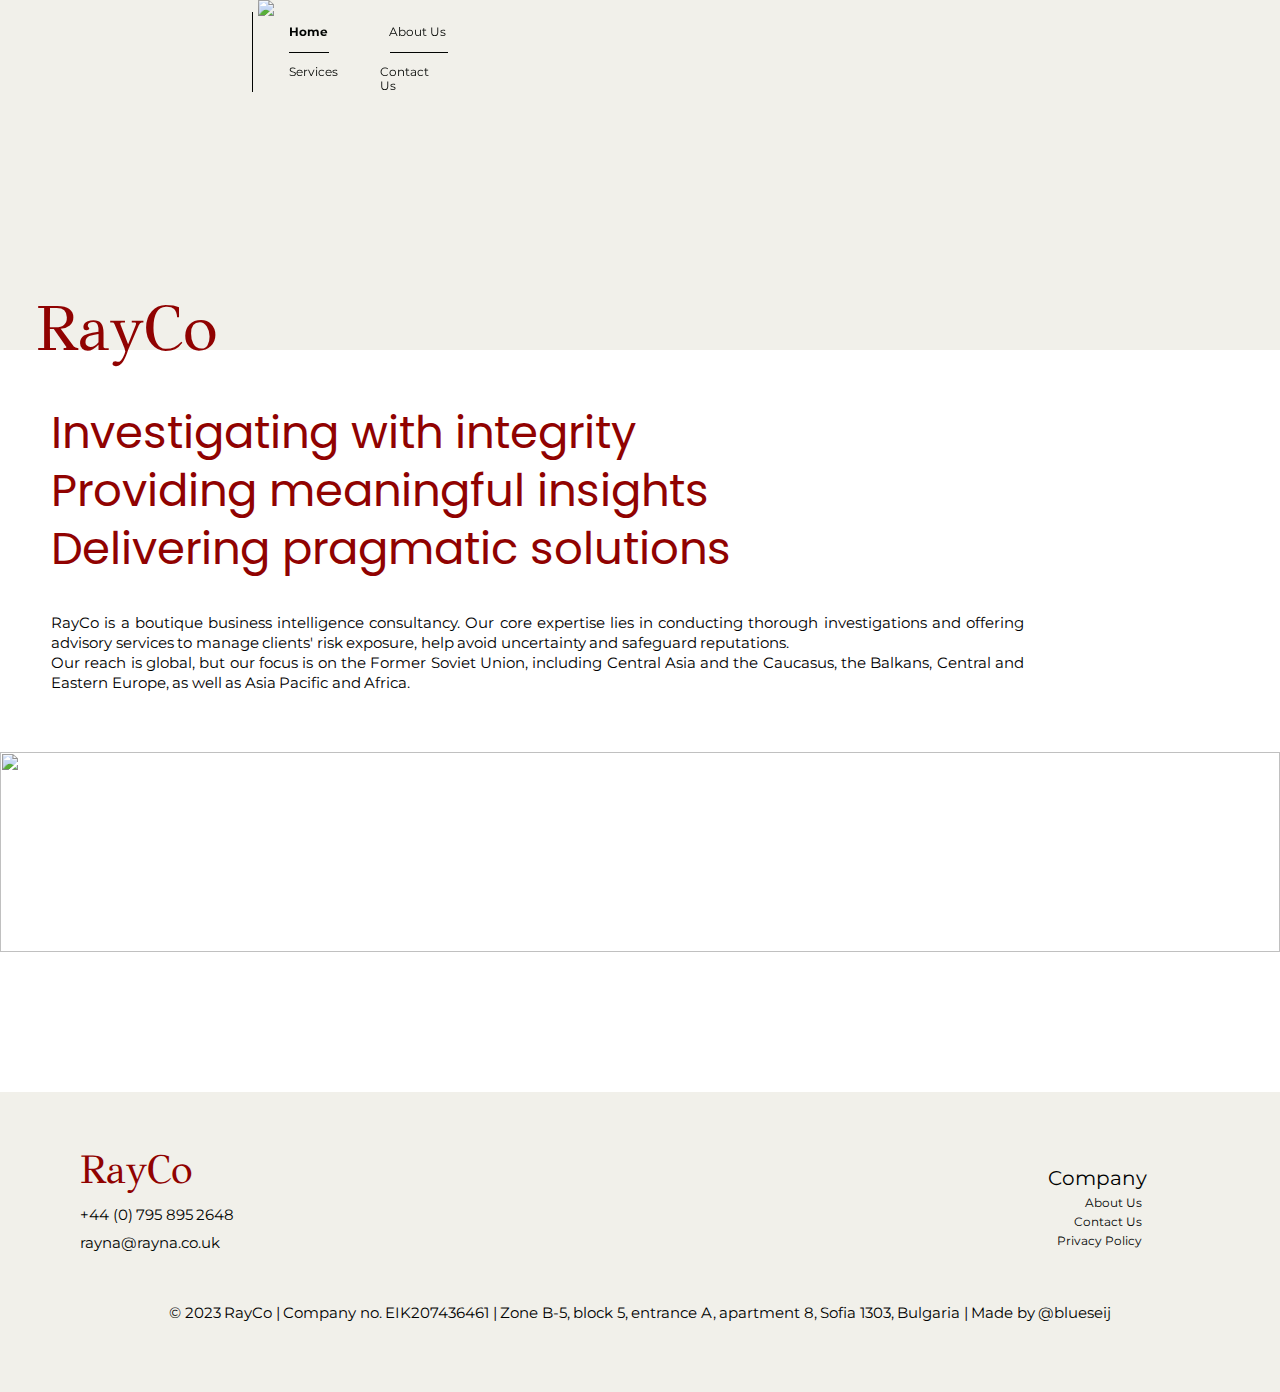
==== commit 7b063c33: "Add files via upload" ====
--- a/index.html
+++ b/index.html
@@ -23,8 +23,6 @@
 	  				navBar.classList.toggle("show-navBar")
 	  				var lineLength = document.getElementById("lineLength")
 	  				lineLength.classList.toggle("show-line")
-	  				var lineLength = document.getElementById("chevron")
-	  				lineLength.classList.toggle("show-chevron")
 				}
 			</script>
 	</head>
@@ -35,10 +33,10 @@
 			<div id="navBar" class="navigation">
 				<h1>RayCo</h1>
 				<button onclick="toggleMenu()">
-					<img id="chevron" src="images/chevron.png">
-					<div id="lineLength" class="l show-line increaseLength"></div>
+					<img id="menu-icon" src="images/menu.png" class="">
 				</button>
 				<div id="menu" class="hide-menu">
+					<div id="lineLength" class="l show-line increaseLength"></div>
 					<div class="menu-row">
 						<a href="./index.html" class="home selected">Home</a>
 						<a href="./about.html" class="about">About Us</a>
@@ -53,23 +51,21 @@
 					</div>
 				</div>
 			</div>
-
-			<img src="images/sunrays-mountains.jpg">
+			
+			<img src="images/shard2.jpg">
 
 			<div class="text-box-home">
 				<div class="headlines">
-					<h2>Investigating with integrity</h2>
-					<h2>Providing meaningful insights</h2>
-					<h2>Delivering pragmatic solutions</h2>
+					<h2 class="healine1">Investigating with integrity</h2>
+					<h2 class="healine2">Providing meaningful insights</h2>
+					<h2 class="healine3">Delivering pragmatic solutions</h2>
 				</div>
 				<div class="text-in-box-home">
-					<p>RayCo is a boutique business intelligence consultancy.  Our core expertise lies in conducting thorough investigations and offering advisory services to manage clients' risk exposure, help avoid uncertainty and safeguard reputations.<br></p>
-					<p>&nbsp;&nbsp;<br></p>
+					<p>RayCo is a boutique business intelligence consultancy.  Our core expertise lies in conducting thorough investigations and offering advisory services to manage clients' risk exposure, help avoid uncertainty and safeguard reputations.<br>Our reach is global, but our focus is on the Former Soviet Union, including Central Asia and the Caucasus, the Balkans, Central and Eastern Europe, as well as Asia Pacific and Africa.</p>
 				</div>
+				<img src="images/museum.jpg" class="bottom-image">
 			</div>
 			
-			<img src="images/files.jpg">
-
 		<!-- END HERE --> 
 		</div><!-- #container --> 
 
--- a/css/style.css
+++ b/css/style.css
@@ -462,6 +462,18 @@
 	width: 100%;
 }
 
+#chevron {
+	width: 80px;
+	height: 5px;
+	min-height: 30px;
+	max-height: 30px;
+	object-fit: fill;
+}
+
+.show-chevron {
+	display: none;
+}
+
 /*
 * 1200px
 */
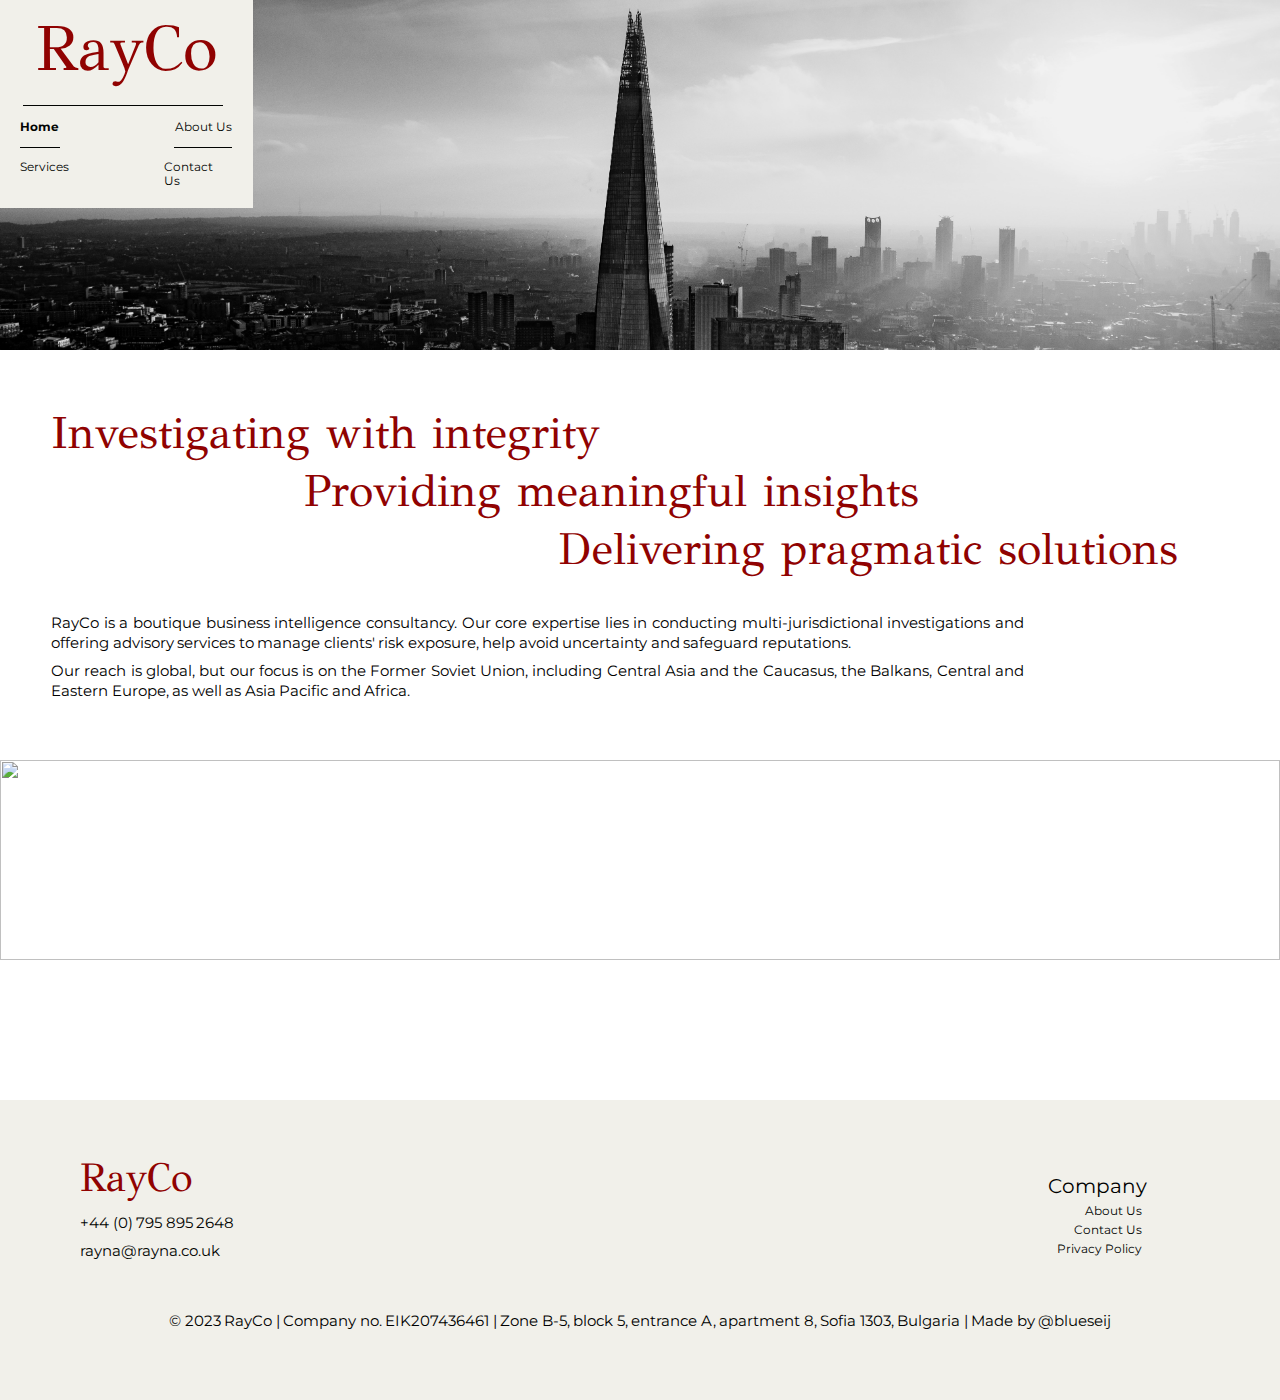
==== commit 36016b3c: "Add files via upload" ====
--- a/index.html
+++ b/index.html
@@ -61,9 +61,10 @@
 					<h2 class="healine3">Delivering pragmatic solutions</h2>
 				</div>
 				<div class="text-in-box-home">
-					<p>RayCo is a boutique business intelligence consultancy.  Our core expertise lies in conducting thorough investigations and offering advisory services to manage clients' risk exposure, help avoid uncertainty and safeguard reputations.<br>Our reach is global, but our focus is on the Former Soviet Union, including Central Asia and the Caucasus, the Balkans, Central and Eastern Europe, as well as Asia Pacific and Africa.</p>
+					<p>RayCo is a boutique business intelligence consultancy.  Our core expertise lies in conducting multi-jurisdictional investigations and offering advisory services to manage clients' risk exposure, help avoid uncertainty and safeguard reputations.<br></p>
+					<p>Our reach is global, but our focus is on the Former Soviet Union, including Central Asia and the Caucasus, the Balkans, Central and Eastern Europe, as well as Asia Pacific and Africa.</p>
 				</div>
-				<img src="images/museum.jpg" class="bottom-image">
+				<img src="images/underground.jpg" class="bottom-image">
 			</div>
 			
 		<!-- END HERE --> 
--- a/css/style.css
+++ b/css/style.css
@@ -22,7 +22,7 @@
 #navBar {
 	position: fixed;
 	top: 0px;
-	z-index: 1;
+	z-index: 2;
 }
 
 #lineLength {}
@@ -40,7 +40,7 @@
 }
 
 h2 {
-	font-family: 'Poppins', sans-serif;
+	font-family: 'GFS Didot', serif;
 	font-size: 45px;
 	font-weight: normal;
 	margin-top: 6px;
@@ -121,74 +121,73 @@
 
 .navigation {
 	background-color: #F1F0EA;
-	width: 505px;
-	height: 104px;
-	position: fixed;
-	top: 0px; 
+	width: 252.5px;
+	height: 208px;
+	position: absolute;
+	top: 0px;
 }
 
 .l {
 	background-color: #020402;
-	width: 1px;
-	height: 80px;
-	margin: 12px 0px 12px 0px;
+	width: 200px;
+	height: 1px;
+	margin: 0px 23px 12px 23px;
 	position: absolute;
-	top: 0px;
-	left: 252px;
+	top: 105px;
 }
 
 .home {
 	color: #020402;
 	width: 38px;
 	height: 15px;
-	margin-top: 25px;
+	top: 120px;
+	left: 20px;
 	position: absolute;
-	left: 289px;
 }
 
 .hll {
 	background-color: #020402;
 	height: 0.5px;
 	width: 40px;
-	top: 52px;
+	top: 147px;
+	left: 20px;
 	position: absolute;
-	left: 289px;
 }
 
 .services {
 	color: #020402;
 	width: 50px;
 	height: 15px;
-	margin-top: 65px;
+	top: 160px;
+	left: 20px;
 	position: absolute;
-	left: 289px;
 }
 
 .about {
 	color: #020402;
 	width: 59px;
 	height: 15px;
-	margin-top: 25px;
+	top: 120px;
+	left: 175px;
 	position: absolute;
-	left: 389px;
 }
 
 .hlr {
 	background-color: #020402;
 	height: 0.5px;
 	width: 58px;
-	top: 52px;
+	top: 147px;
+	left: 174px;
 	position: absolute;
-	left: 390px;
 }
 
 .contact {
 	color: #020402;
 	width: 67px;
 	height: 15px;
-	margin-top: 65px;
+	top: 160px;
+	left: 164px;
 	position: absolute;
-	left: 380px;
 }
 
 .selected {
@@ -197,7 +196,7 @@
 
 .selected.contact {
 	width: 69px;
-	left: 378px;
+	left: 163px;
 }
 
 .headlines {
@@ -205,6 +204,18 @@
 	margin-bottom: 3%;
 	padding-left: 4%;
 	padding-right: 4%;
+}
+
+.healine1 {
+
+}
+
+.healine2 {
+	margin-left: 21.5%;
+}
+
+.healine3 {
+	margin-left: 43%;
 }
 
 .text-box-home {
@@ -254,19 +265,128 @@
 	margin-bottom: -10px;
 }
 
+.headline-box-services {
+	background-color: #ffffff;
+	text-align: center;
+	width: 100%;
+	margin: 0px;
+	padding-top: 20px;
+	padding-bottom: 20px;
+}
+
+.title-on-image {
+	max-height: 400px;
+	width: 100%;
+	position: relative;
+
+}
+
+.title-on-image img {
+	opacity: 40%;
+	max-height: 400px;
+	z-index: 0;
+	top: 0px;
+	transition: opacity 0.5s linear;
+}
+
+.title-on-image p {
+	visibility: visible;
+	margin: 0;
+	font-size: 30px;
+	line-height: 40px;
+	font-weight: bold;
+	color: #000000;
+	z-index: 1;
+	top: 45%;
+	width: 100%;
+	text-align: center;
+	position: absolute;
+	transition: visibility 0.5s linear;
+}
+
+#dueText {
+	font-size: 15px;
+	font-weight: bold;
+	line-height: 20px;
+	max-width: 60%;
+	top: 40%;
+	padding-left: 20%;
+	padding-right: 20%;
+}
+
+#investText {
+	font-size: 15px;
+	font-weight: bold;
+	line-height: 20px;
+	max-width: 60%;
+	top: 40%;
+	padding-left: 20%;
+	padding-right: 20%;
+}
+
+#assetsText {
+	font-size: 15px;
+	font-weight: bold;
+	line-height: 20px;
+	max-width: 60%;
+	top: 40%;
+	padding-left: 20%;
+	padding-right: 20%;
+}
+
+#geoText {
+	font-size: 15px;
+	font-weight: bold;
+	line-height: 20px;
+	max-width: 60%;
+	top: 40%;
+	padding-left: 20%;
+	padding-right: 20%;
+}
+
+.title-on-image button {
+	padding: 0px;
+	margin: 0px;
+}
+
+.hide-services {
+	visibility: hidden;
+	opacity: 0;
+	transition: visibility 0.5s, opacity 0.5s linear;
+}
+
+.title-on-image:hover > .hide-services {
+	visibility: visible;
+	opacity: 1;
+	transition: visibility 0s, opacity 0.5s linear;
+}
+
+.title-on-image:hover > img {
+	opacity: 10%;
+	transition: opacity 0.5s linear;
+}
+
+.title-on-image:hover > p {
+	visibility: hidden;
+	opacity: 0;
+	transition: visibility 0.5s linear;
+}
+
 .full-width {
-	width: 100%;
+	min-width: 100%;
+	max-width: 1800px;
+	height: 100%;
 	display: block;
 }
 
 .contact-us-box {
 	background-color: #ffffff;
-	min-width: 100%;
+	min-width: 300px;
+	height: 100%;
 	position: relative;
 	display: flex;
-	float: right;
+	flex-wrap: wrap;
 	margin-top: 12.5%;
-	flex-wrap: wrap;
 }
 
 .form-display {
@@ -330,7 +450,7 @@
 }
 
 .message-box {
-	width: 70%;
+	width: 82%;
 	height: 193.5px;
 	padding-top: 6.5px;
 }
@@ -462,15 +582,15 @@
 	width: 100%;
 }
 
-#chevron {
-	width: 80px;
-	height: 5px;
-	min-height: 30px;
-	max-height: 30px;
-	object-fit: fill;
-}
-
-.show-chevron {
+#menu-icon {
+	display: none;
+}
+
+.show-menu {
+	display: none;
+}
+
+.show-menu-icon {
 	display: none;
 }
 
@@ -479,6 +599,17 @@
 */
 
 @media (max-width: 1200px) {
+
+	.healine1 {
+	}
+
+	.healine2 {
+		margin-left: 12.5vw;
+	}
+
+	.healine3 {
+		margin-left: 25vw;
+	}
 
 	.text-box-about {
 		background-color: #ffffff;
@@ -501,7 +632,8 @@
 	}
 
 	.background {
-		max-width: 100%;
+		max-width: 100vw;
+		min-width: 100vw;
 		max-height: 100vh;
 		position: fixed;
 		z-index: -1;
@@ -510,6 +642,7 @@
 	.background-image {
 		min-height: 100vh;
 		max-height: 100vh;
+		min-width: 100vw;
 		width: auto;
 		object-fit: cover;
 		margin: 0px;
@@ -523,6 +656,17 @@
 */
 
 @media (max-width: 950px) {
+
+	.healine1 {
+	}
+
+	.healine2 {
+		margin-left: 2vw;
+	}
+
+	.healine3 {
+		margin-left: 4vw;
+	}
 
 	.text-in-box-home {
 		padding-left: 4%;
@@ -539,6 +683,27 @@
 
 	.message-box {
 		width: 100%;
+	}
+
+	#dueText {
+		max-width: 70%;
+		top: 30%;
+		padding-left: 15%;
+		padding-right: 15%;
+	}
+
+	#investText {
+		max-width: 70%;
+		top: 35%;
+		padding-left: 15%;
+		padding-right: 15%;
+	}
+
+	#assetsText {
+		max-width: 70%;
+		top: 30%;
+		padding-left: 15%;
+		padding-right: 15%;
 	}
 
 	.background-image {
@@ -566,6 +731,17 @@
 	#menu {
 		position: relative;
 		top: 0px;
+	}
+
+	#menu-icon {
+		display: revert;
+		position: fixed;
+		object-fit: fill;
+		min-height: 0px;
+		height: 30px;
+		width: 40px;
+		right: 30px;
+		top: 29px;
 	}
 
 	.display-show {
@@ -587,7 +763,7 @@
 
 	.navigation {
 		width: 100vw;
-		height: 100px;
+		height: 85px;
 		position: fixed;
 		top: 0px;
 	}
@@ -626,6 +802,7 @@
 		top: revert;
 		left: revert;
 		margin: auto;
+		margin-bottom: 3px;
 		position: relative;
 	}
 
@@ -650,18 +827,34 @@
 	.menu-row {
 		width: 100%;
 		min-height: 1px;
+		max-height: 22px;
 		display: inline-flex;
 		justify-content: space-between;
 	}
 
 	.home {
 		display: inline-flex;
+		top: 0px;
 		left: 0px;
 		width: 32px;
 		height: 15px;
 		position: relative;
 		margin-top: 7px;
 		margin-left: 11%;
+	}
+
+	.healine1 {
+		width: 200px;
+	}
+
+	.healine2 {
+		width: 200px;
+		margin-left: 21vw;
+	}
+
+	.healine3 {
+		width: 200px;
+		margin-left: 42vw;
 	}
 
 	.about {
@@ -705,6 +898,7 @@
 
 	.services {
 		display: inline-flex;
+		top: 0px;
 		left: 0px;
 		width: 53px;
 		height: 15px;
@@ -786,6 +980,34 @@
 		margin-top: 20px;
 	}
 
+	#dueText {
+		max-width: 80%;
+		top: 16%;
+		padding-left: 10%;
+		padding-right: 10%;
+	}
+
+	#investText {
+		max-width: 70%;
+		top: 20%;
+		padding-left: 15%;
+		padding-right: 15%;
+	}
+
+	#assetsText {
+		max-width: 80%;
+		top: 20%;
+		padding-left: 10%;
+		padding-right: 10%;
+	}
+
+	#geoText {
+		max-width: 80%;
+		top: 36%;
+		padding-left: 10%;
+		padding-right: 10%;
+	}
+
 	.footer {
 		background-color: #F1F0EA;
 		width: 100%;
@@ -871,7 +1093,7 @@
 }
 
 /*
-* 490px*/
+* w: 400px*/
 
 @media (max-width: 670px) and (max-height: 400px) {
 
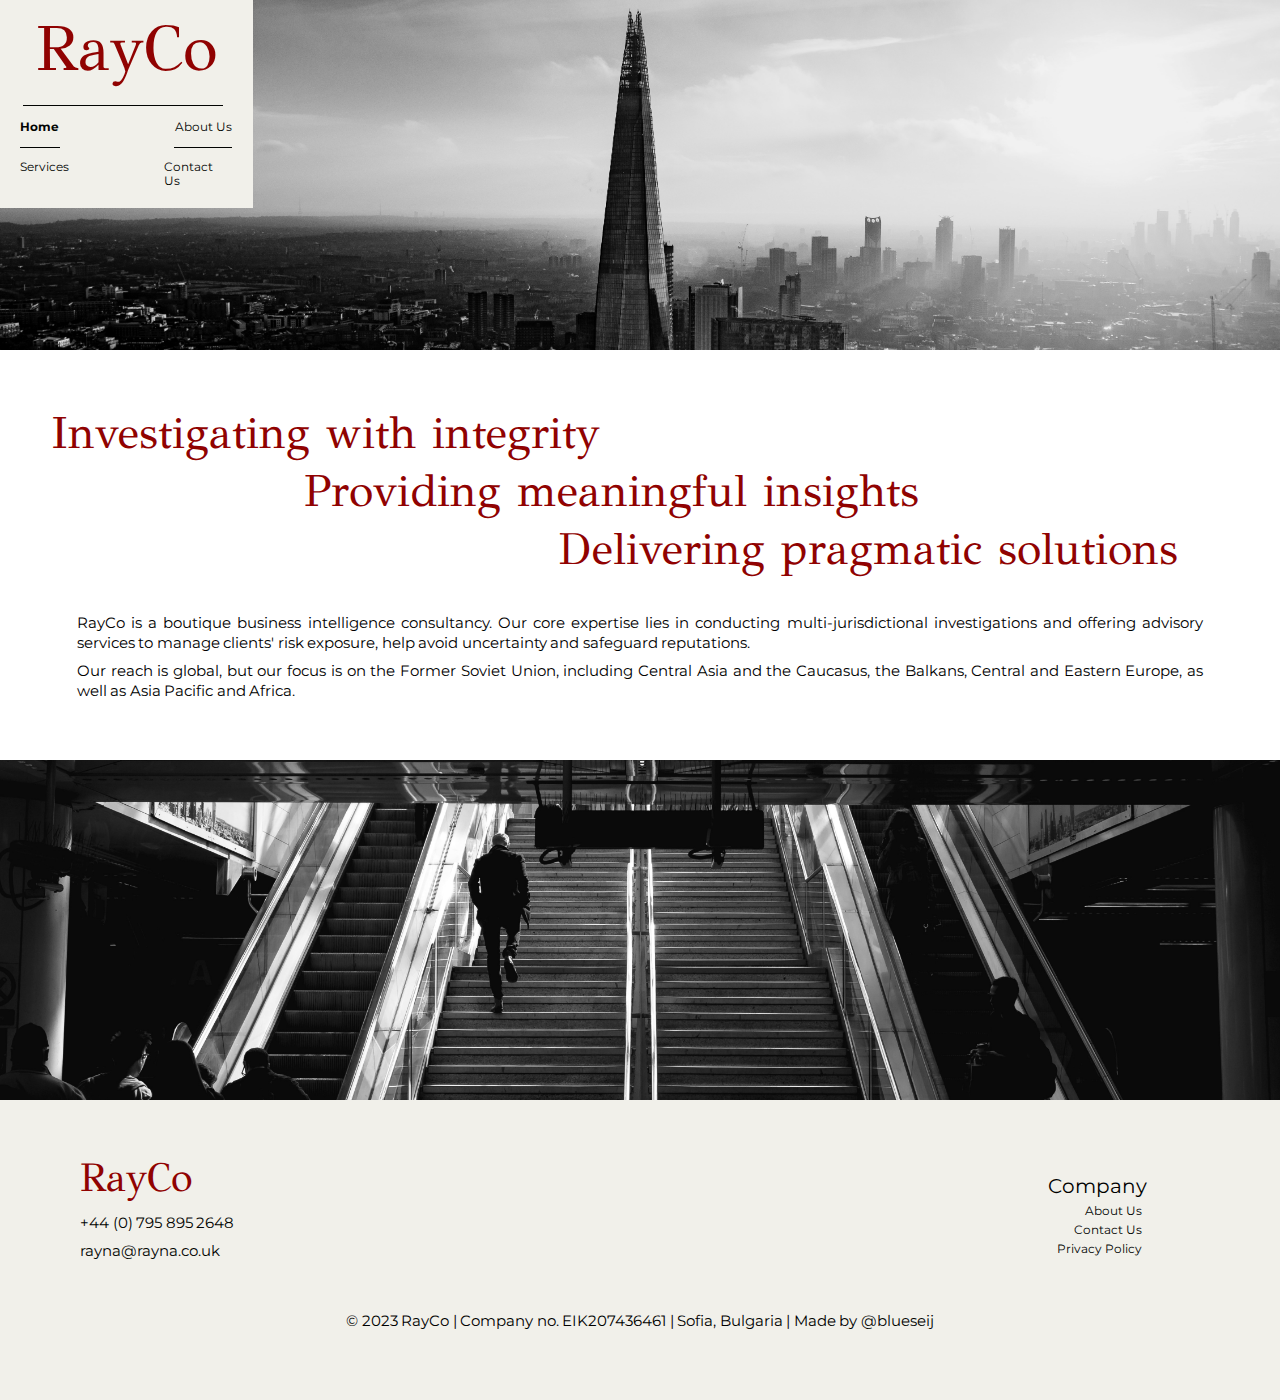
==== commit de4c9c37: "Add files via upload" ====
--- a/index.html
+++ b/index.html
@@ -85,7 +85,7 @@
 				</div>
 			</div>
 			<div class="website-copyright">
-				<p class="wc-center">© 2023 RayCo | Company no. EIK207436461 | Zone B-5, block 5, entrance A, apartment 8, Sofia 1303, Bulgaria | Made by 
+				<p class="wc-center">© 2023 RayCo | Company no. EIK207436461 | Sofia, Bulgaria | Made by 
 					<a href="https://www.instagram.com/blueseiji/" class="normalize-a">@blueseij</a>
 				</p>
 			</div>
--- a/css/style.css
+++ b/css/style.css
@@ -108,7 +108,7 @@
 .container {
 	position: relative;
 	display: block;
-	max-width: 1800px;
+	max-width: 1400px;
 	margin: auto;
 	top: 0px;
 	overflow: hidden;
@@ -231,9 +231,10 @@
 }
 
 .text-in-box-home {
-	padding-left: 4%;
+	padding-left: 6%;
 	padding-bottom: 4%;
-	padding-right: 20%;
+	padding-right: 6%;
+	text-align: justify;
 }
 
 .headlines-about {
@@ -248,7 +249,7 @@
 	min-height: 400px;
 	max-width: 76%;
 	float: right;
-	margin-top: 12.5%;
+	margin-top: 250px;
 }
 
 .text-in-box-about {
@@ -282,7 +283,7 @@
 }
 
 .title-on-image img {
-	opacity: 40%;
+	opacity: 30%;
 	max-height: 400px;
 	z-index: 0;
 	top: 0px;
@@ -294,7 +295,6 @@
 	margin: 0;
 	font-size: 30px;
 	line-height: 40px;
-	font-weight: bold;
 	color: #000000;
 	z-index: 1;
 	top: 45%;
@@ -312,6 +312,7 @@
 	top: 40%;
 	padding-left: 20%;
 	padding-right: 20%;
+	text-align: justify;
 }
 
 #investText {
@@ -322,6 +323,7 @@
 	top: 40%;
 	padding-left: 20%;
 	padding-right: 20%;
+	text-align: justify;
 }
 
 #assetsText {
@@ -332,6 +334,7 @@
 	top: 40%;
 	padding-left: 20%;
 	padding-right: 20%;
+	text-align: justify;
 }
 
 #geoText {
@@ -342,6 +345,7 @@
 	top: 40%;
 	padding-left: 20%;
 	padding-right: 20%;
+	text-align: justify;
 }
 
 .title-on-image button {
@@ -350,15 +354,17 @@
 }
 
 .hide-services {
+	display: none;
 	visibility: hidden;
 	opacity: 0;
 	transition: visibility 0.5s, opacity 0.5s linear;
 }
 
 .title-on-image:hover > .hide-services {
+	display: inline;
 	visibility: visible;
 	opacity: 1;
-	transition: visibility 0s, opacity 0.5s linear;
+	transition: display 0s, visibility 0s, opacity 0.5s linear;
 }
 
 .title-on-image:hover > img {
@@ -386,7 +392,7 @@
 	position: relative;
 	display: flex;
 	flex-wrap: wrap;
-	margin-top: 12.5%;
+	margin-top: 250px;
 }
 
 .form-display {
@@ -450,7 +456,7 @@
 }
 
 .message-box {
-	width: 82%;
+	width: 76%;
 	height: 193.5px;
 	padding-top: 6.5px;
 }
@@ -479,7 +485,7 @@
 }
 
 .footer-content {
-	max-width: 1800px;
+	max-width: 1400px;
 	margin: auto;
 	padding-top: 40px;
 	padding-left: 50px;
@@ -575,7 +581,7 @@
 .privacy-box {
 	width: 90%;
 	margin: 5%;
-	margin-top: 150px;
+	margin-top: 190px;
 }
 
 .privacy-headlines {
@@ -781,7 +787,7 @@
 	}
 
 	h2 {
-		font-size: 40px;
+		font-size: 30px;
 	}
 
 	a {
@@ -849,12 +855,12 @@
 
 	.healine2 {
 		width: 200px;
-		margin-left: 21vw;
+		margin-left: 23vw;
 	}
 
 	.healine3 {
-		width: 200px;
-		margin-left: 42vw;
+		width: 150px;
+		margin-left: 46vw;
 	}
 
 	.about {
@@ -929,9 +935,10 @@
 	}
 
 	.text-in-box-home {
+		max-width: 90%;
 		padding-left: 4%;
 		padding-bottom: 4%;
-		padding-right: 7%;
+		padding-right: 6%;
 	}
 
 	.text-box-about {
